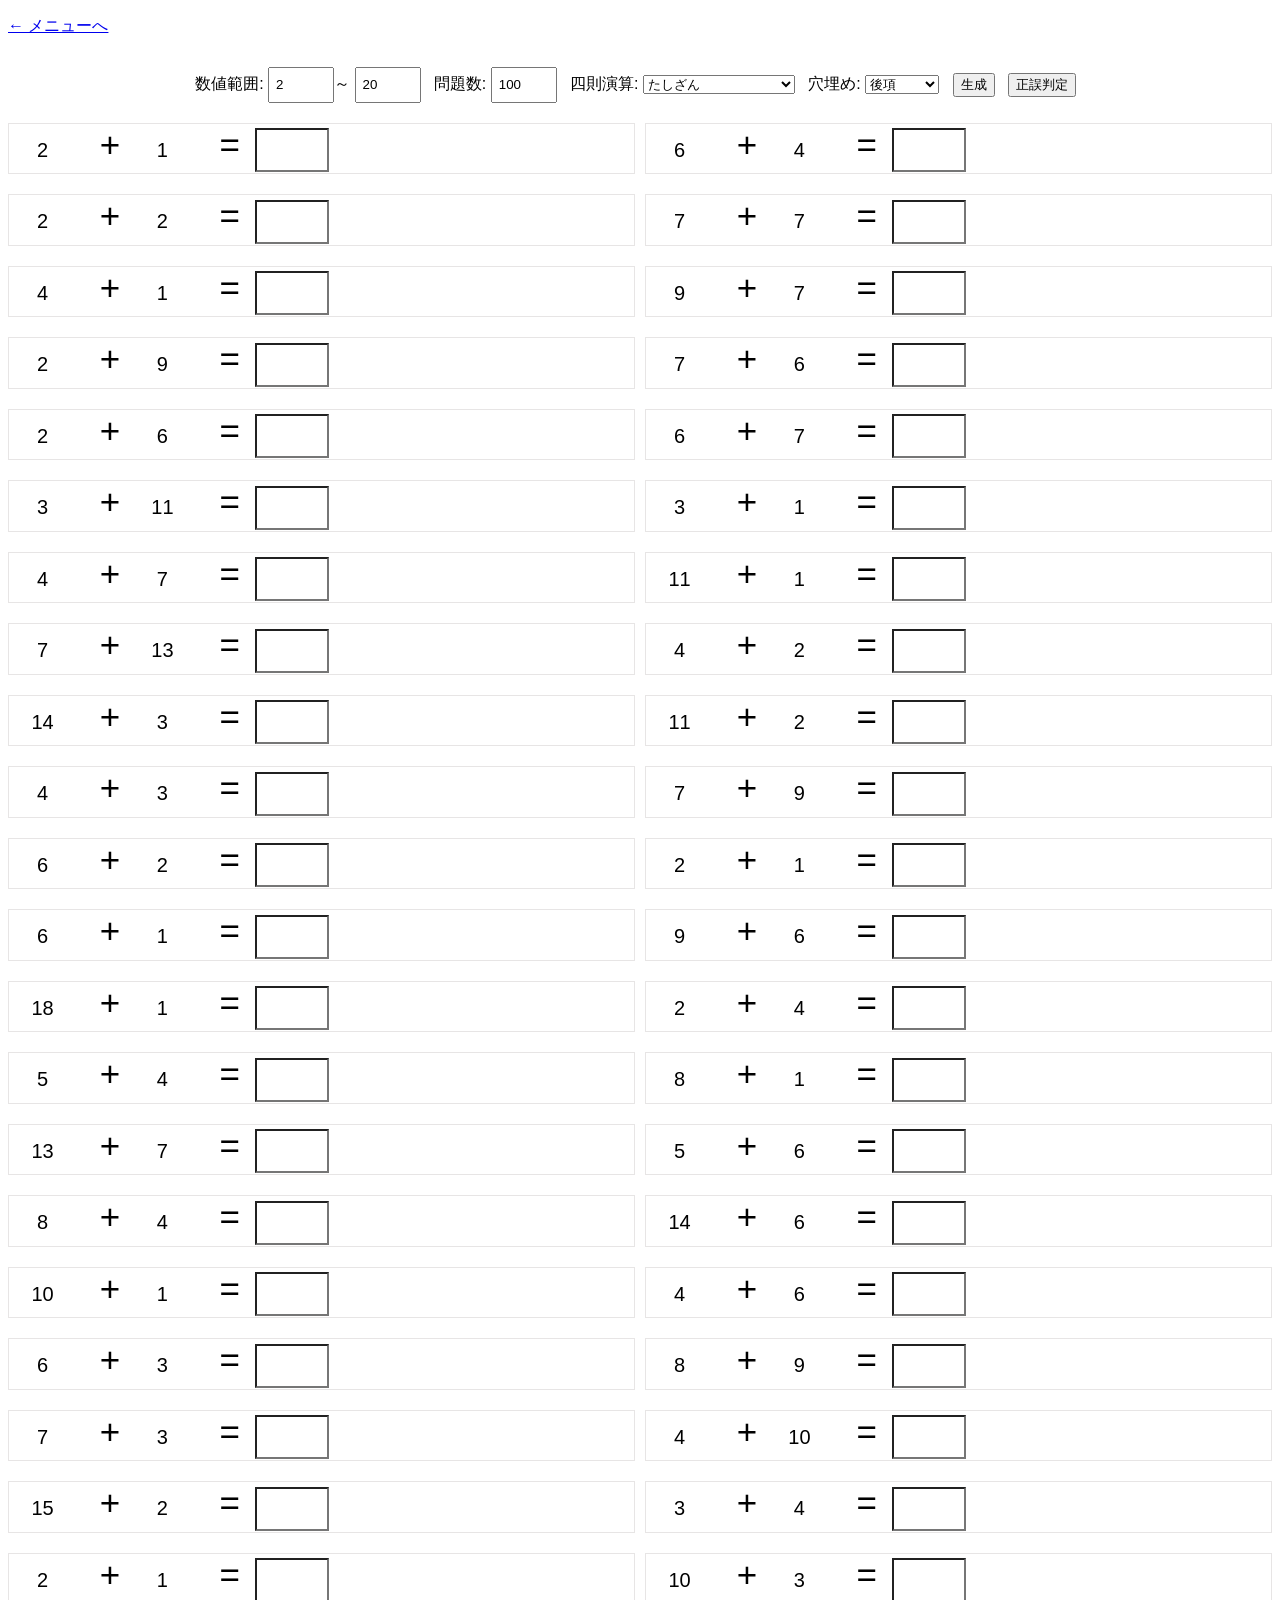
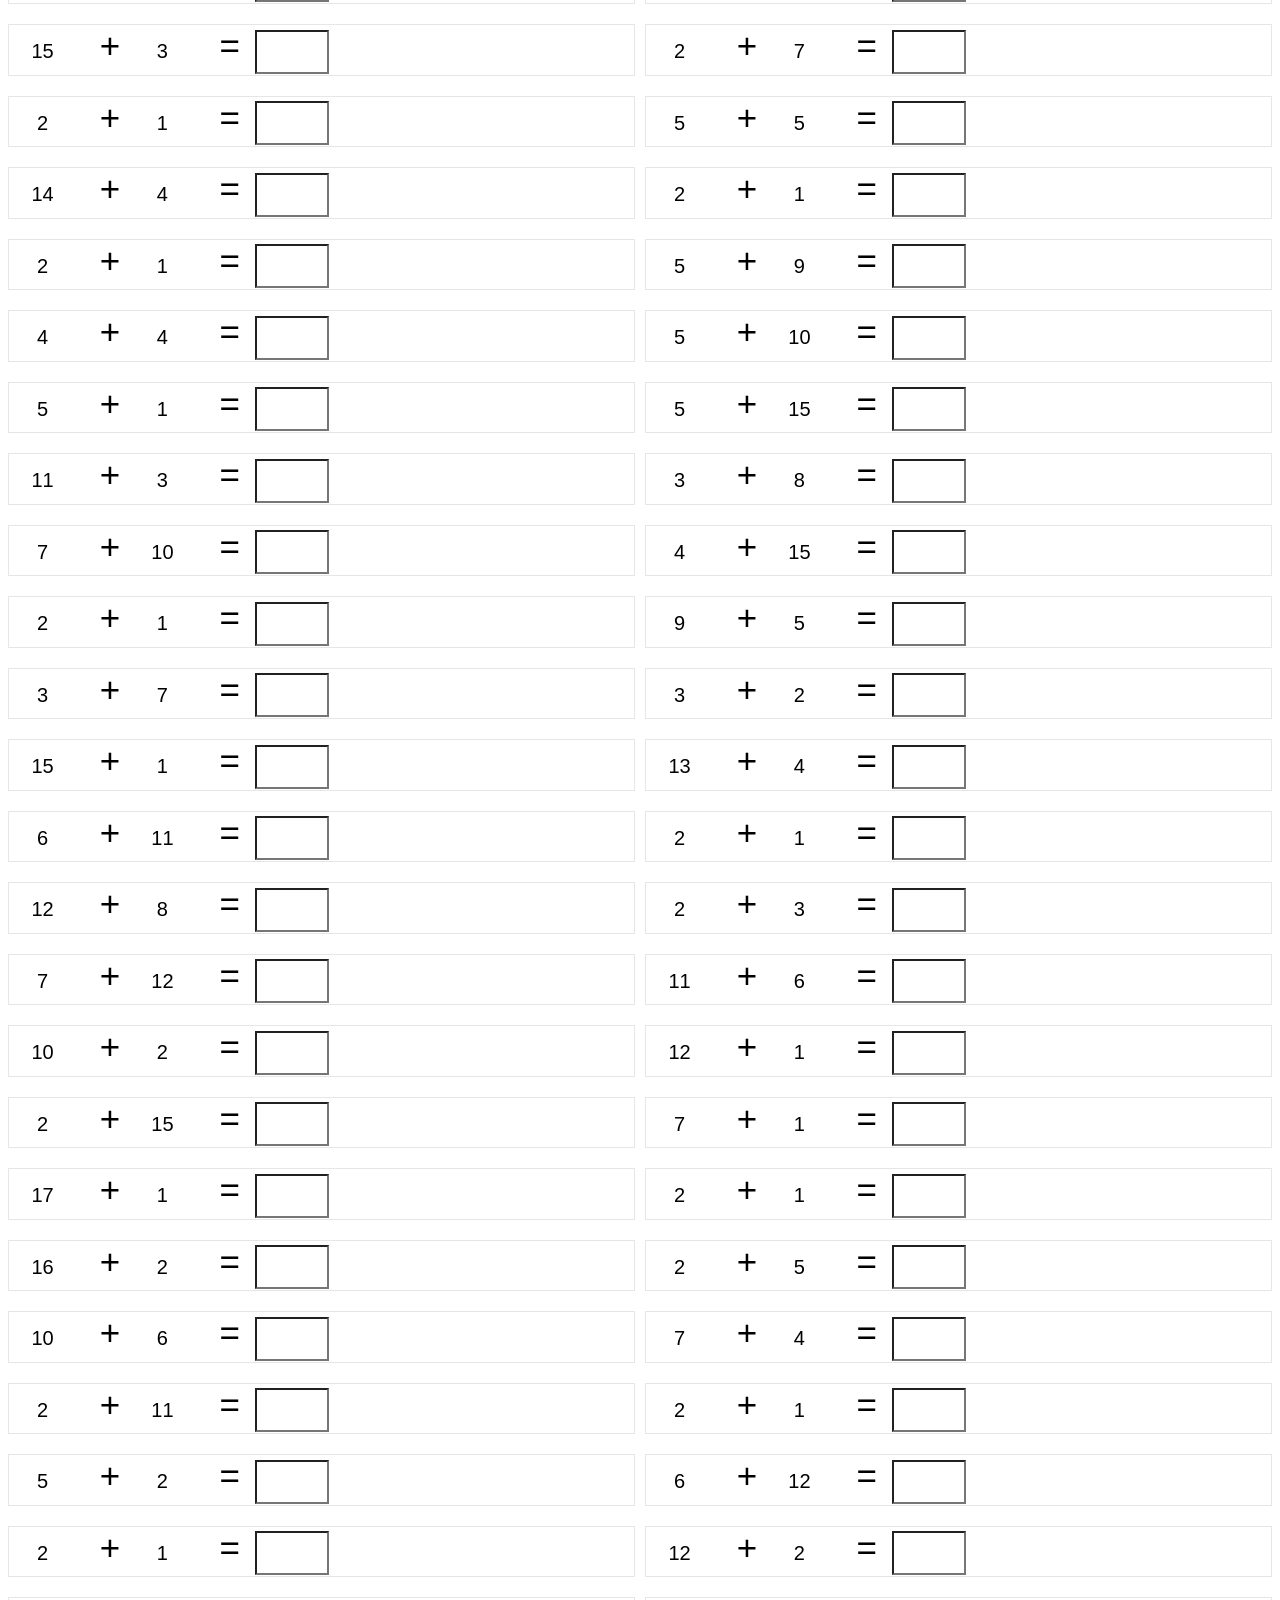
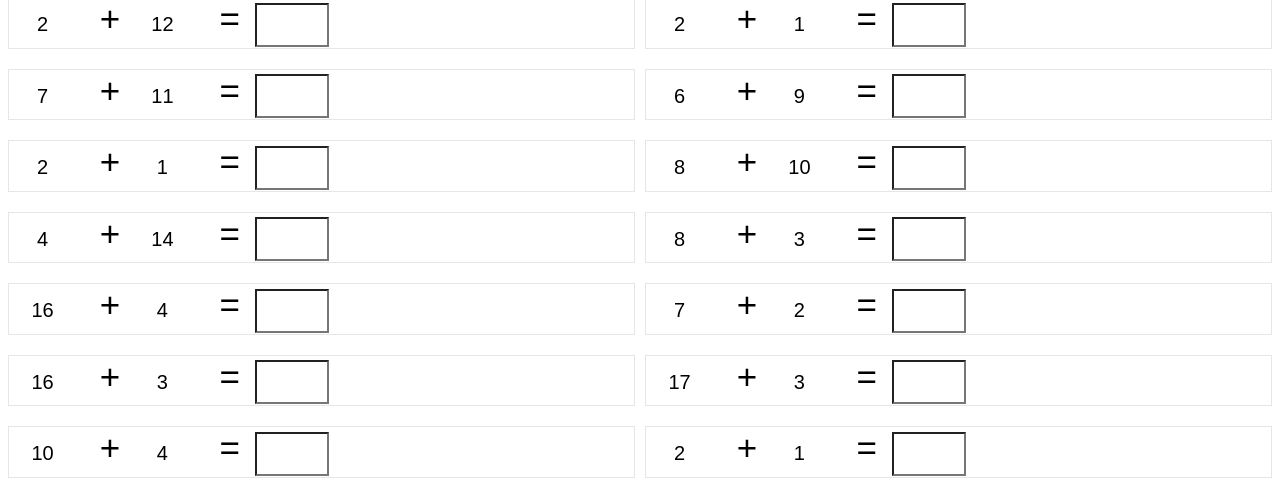
==== 02_math/02.math.html @ 9d425606 "Initial commit: restructure kids study pages and prepare GitHub Pages deploy Flatten per-feature fol" ====
<!DOCTYPE html>
<html lang="ja">
<head>
    <meta charset="UTF-8">
    <meta name="viewport" content="width=device-width, initial-scale=1.0">
    <title>数式問題生成器</title>
    <link rel="stylesheet" href="./02.math.css">
    <script src="../shared/js/jquery-3.7.1.min.js"></script>
    <script src="./02.math.js"></script>

</head>
<body>
    <p class="print_none"><a href="../index.html">← メニューへ</a></p>
    <form id="form" class="print_none">
        <label for="min">数値範囲:</label>
        <input type="number" id="min" name="min" required placeholder="min" value="2" class="setting">～
        <input type="number" id="max" name="max" required placeholder="max" value="20" class="setting">&nbsp;&nbsp;

        <label for="count">問題数:</label>
        <input type="number" id="count" name="count" required value="100" class="setting">&nbsp;&nbsp;
        
        <label for="operator">四則演算:</label>
        <select id="operator" name="operator" required>
            <option value="+">たしざん</option>
            <option value="-">ひきざん</option>
            <option value="×1">かけざん</option>
            <option value="×2">かけざん(九九) 未実装</option>
            <option value="÷">わりざん</option>
        </select>&nbsp;&nbsp;

        <!-- <label for="min">数値範囲(割り算の前項):</label>
        <input type="number" id="minDiv" name="minDiv" required placeholder="min" value="50" class="setting">～
        <input type="number" id="maxDiv" name="maxDiv" required placeholder="max" value="100" class="setting">&nbsp;&nbsp; -->

        <label for="column">穴埋め:</label>
        <select id="column" name="column" required>
            <option value="A">前項</option>
            <option value="B">中項</option>
            <option value="C" selected>後項</option>
            <option value="ABC">ランダム</option>
        </select>&nbsp;&nbsp;

<button type="button" onclick="generateProblems()" tabindex="1">生成</button>&nbsp;&nbsp;
<button type="button" onclick="checkAnswers()">正誤判定</button>&nbsp;&nbsp;
    </form>

    <div id="problems"></div>
</body>
<script>generateProblems();</script>

</html>
---- 02_math/02.math.css ----
body {
    font-family: Arial, sans-serif;
}

h1 {
    text-align: center;
}

form {
    text-align: center;
    margin-bottom: 20px;
}

#problems {
    width: 100%;
    margin: 0 auto;

    display: flex;
    flex-wrap: wrap; /* 複数行になる場合、次の行に折り返す */
    gap: 10px; /* 各要素の間に余白を追加 */
}

.problem {
    /* display: flex;
    justify-content: center;
    align-items: center;
    margin-bottom: 10px; */

    flex: 1 1 45%; /* 45%の幅で2列表示にする */
    box-sizing: border-box;
    margin-bottom: 10px;
    border: 1px solid #e7e5e5; /* 枠線で問題を囲む */
    /*padding: 10px;*/
    padding: 1px 1px 1px 1px;
}

.problem span,
.problem input[type="number"] {
    display: inline-block;
    width: 60px; /* 各要素の幅を固定 */
    text-align: center;
}

.problem input[type="number"] {
    width: 50px; /* 4桁分の幅 */
    margin: 0 5px;
}


button {
    margin-top: 20px;
}

input[type="number"].box {
    width: 50px; /* テキストボックスの幅 */
    height: 20px; /* テキストボックスの高さ */
    padding: 10px; /* 内側の余白を大きくしてテキストに余裕を持たせる */
    /*border: 3px solid #000;*/ /* 太めの黒い枠線 */
    border-radius: 0; /* 角を丸くせず、四角形にする */
    font-size: 20px; /* テキストサイズ */
}

input[type="number"].setting {
    width: 50px; /* テキストボックスの幅 */
    height: 20px; /* テキストボックスの高さ */
    padding: 6px; /* 内側の余白を大きくしてテキストに余裕を持たせる */
}

.problem .no-border {
    border: none;
}
.problem:not(input) {
    font-size: 35px;
}

@media print{
    .print_none{
        opacity: 0;
        page-break-inside: avoid;
        page-break-after: avoid;
        page-break-before: avoid;
    }
    
    #problems {
        margin-top: -95px;
    }
     
}
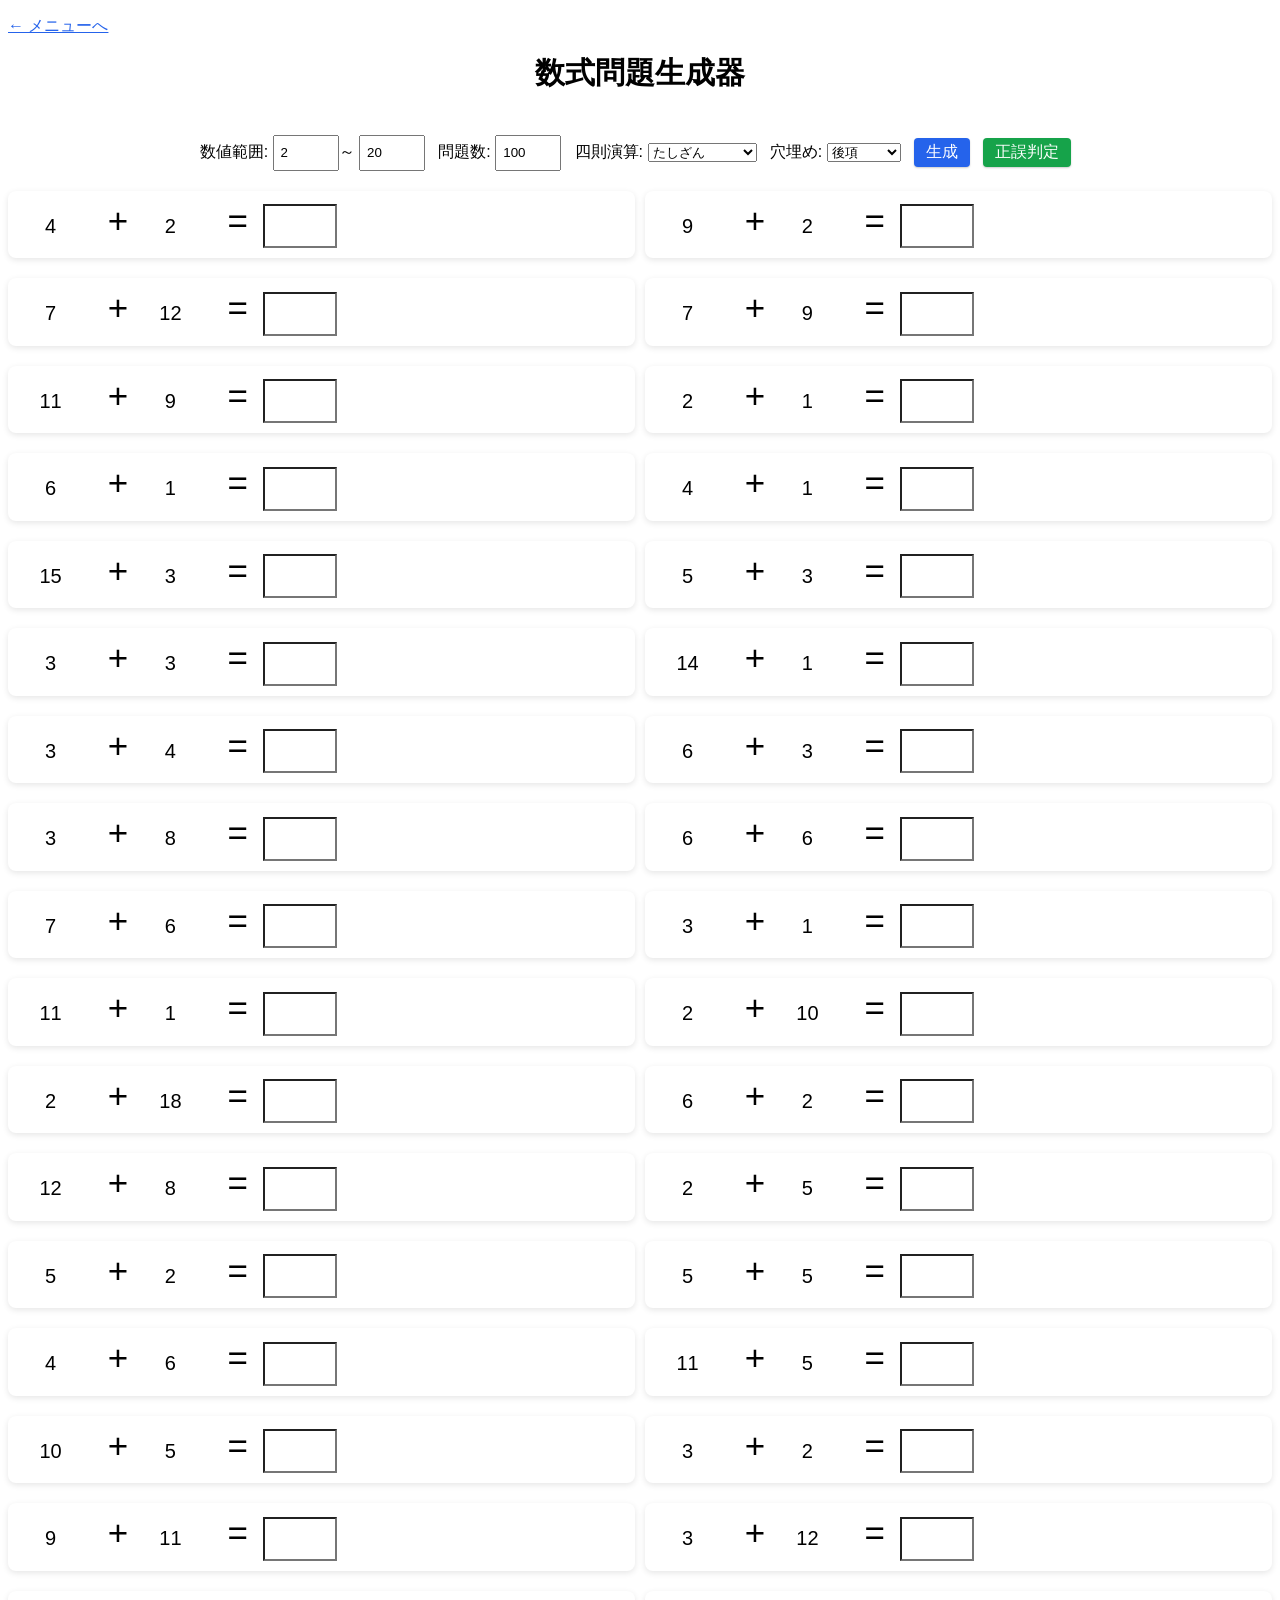
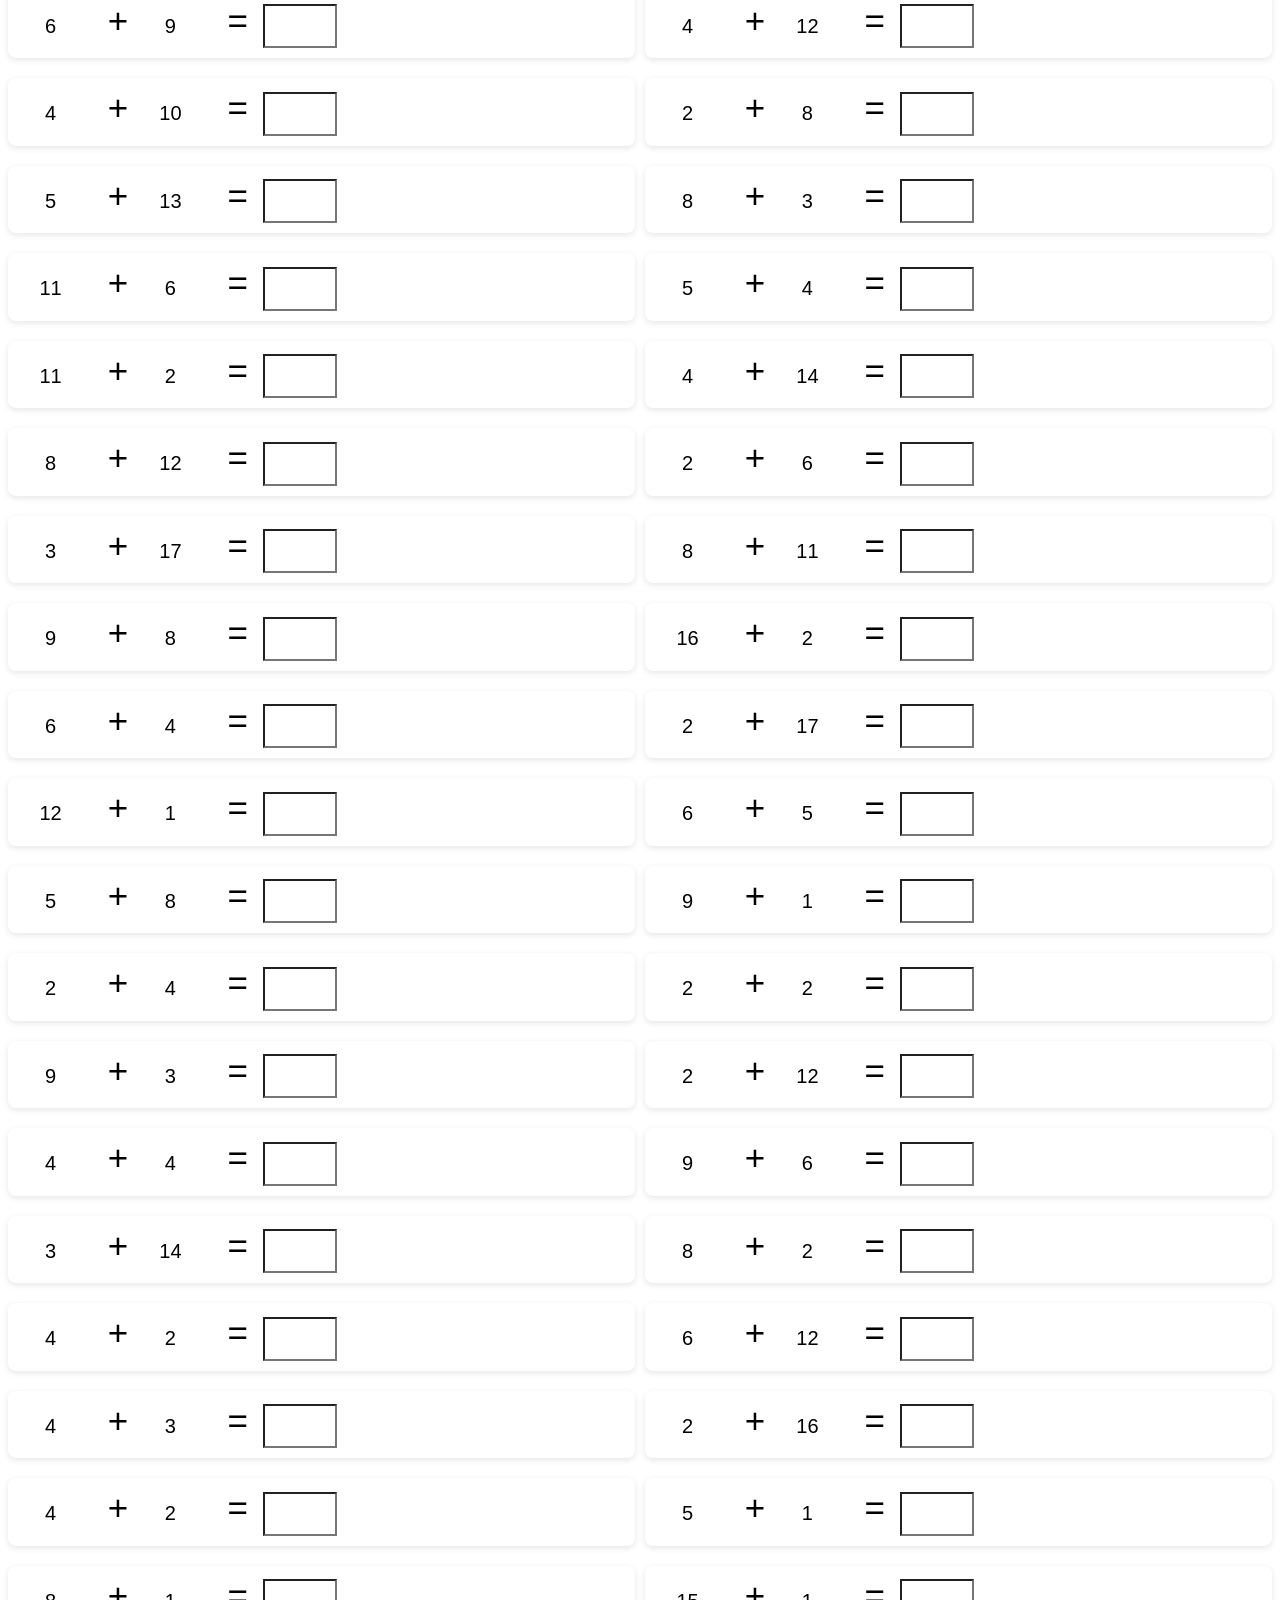
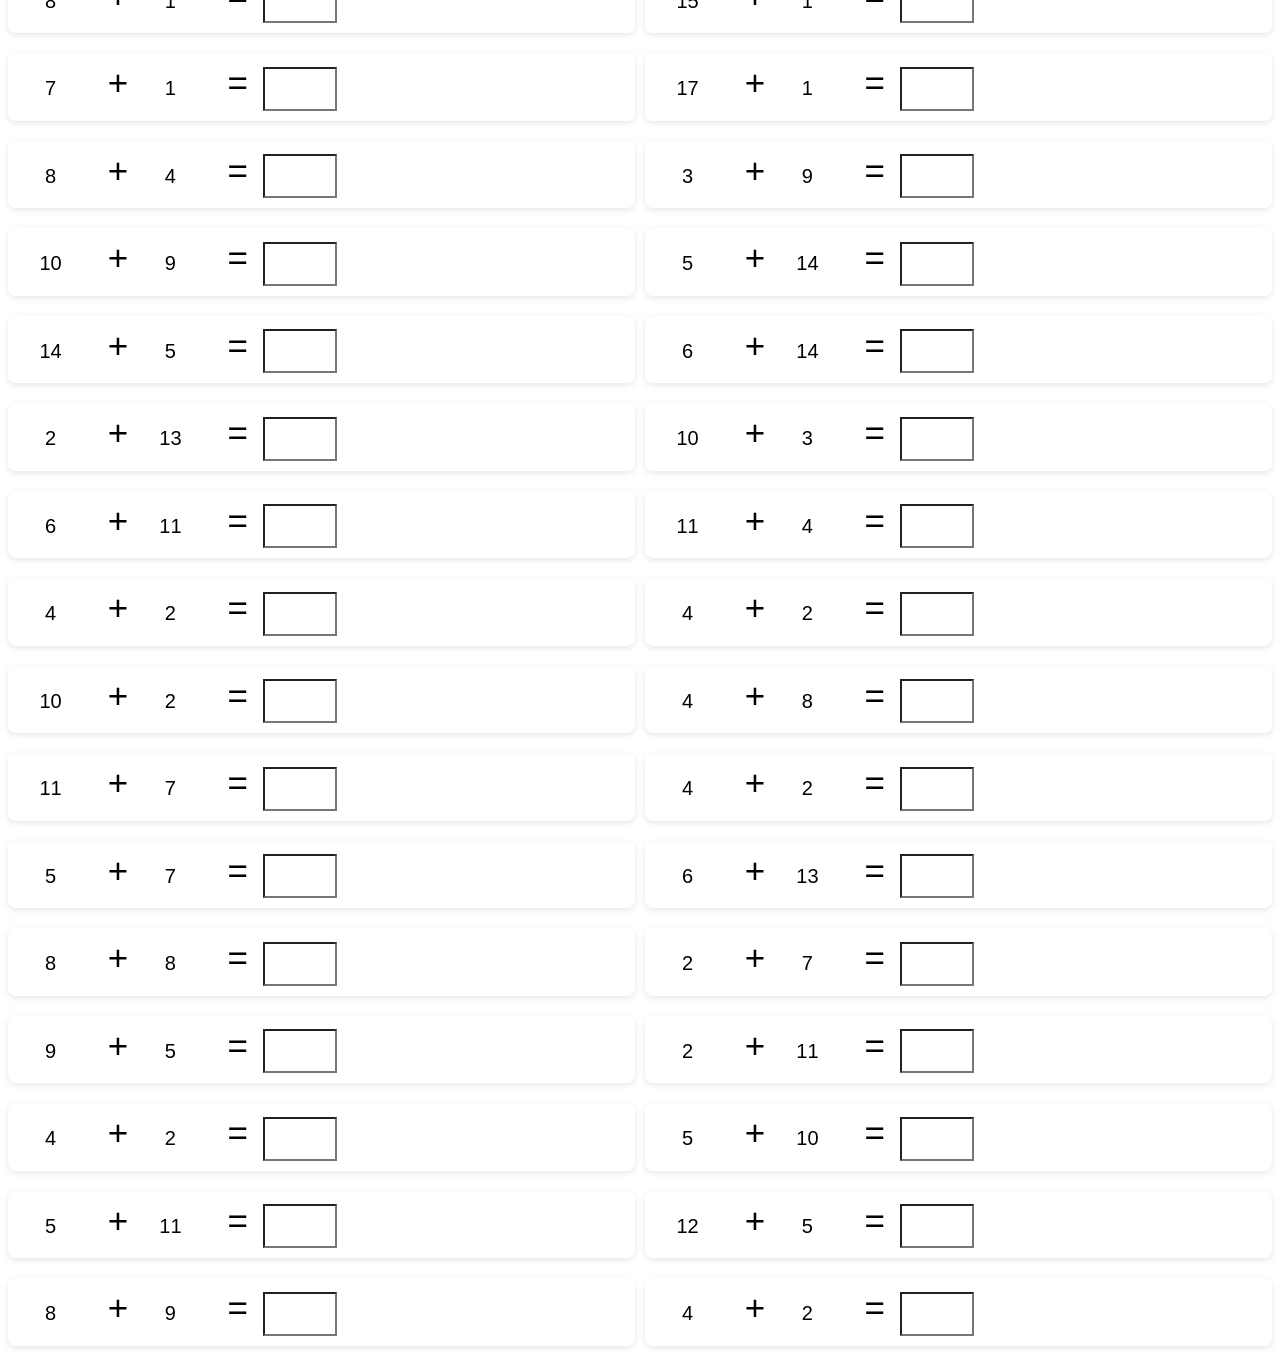
==== commit b352b848: "githubpageに変更" ====
--- a/02_math/02.math.html
+++ b/02_math/02.math.html
@@ -10,7 +10,8 @@
 
 </head>
 <body>
-    <p class="print_none"><a href="../index.html">← メニューへ</a></p>
+    <p class="print_none"><a href="../index.html" class="back-link">← メニューへ</a></p>
+    <h1 class="print_none">数式問題生成器</h1>
     <form id="form" class="print_none">
         <label for="min">数値範囲:</label>
         <input type="number" id="min" name="min" required placeholder="min" value="2" class="setting">～
@@ -23,8 +24,8 @@
         <select id="operator" name="operator" required>
             <option value="+">たしざん</option>
             <option value="-">ひきざん</option>
-            <option value="×1">かけざん</option>
-            <option value="×2">かけざん(九九) 未実装</option>
+            <option value="x1">かけざん</option>
+            <option value="x2">かけざん(九九)</option>
             <option value="÷">わりざん</option>
         </select>&nbsp;&nbsp;
 
@@ -40,8 +41,8 @@
             <option value="ABC">ランダム</option>
         </select>&nbsp;&nbsp;
 
-<button type="button" onclick="generateProblems()" tabindex="1">生成</button>&nbsp;&nbsp;
-<button type="button" onclick="checkAnswers()">正誤判定</button>&nbsp;&nbsp;
+<button type="button" class="btn btn-primary" onclick="generateProblems()" tabindex="1">生成</button>&nbsp;&nbsp;
+<button type="button" class="btn btn-success" onclick="checkAnswers()">正誤判定</button>&nbsp;&nbsp;
     </form>
 
     <div id="problems"></div>
--- a/02_math/02.math.css
+++ b/02_math/02.math.css
@@ -4,6 +4,14 @@
 
 h1 {
     text-align: center;
+    font-size: 1.875rem;
+    font-weight: 700;
+    margin: 0.5rem 0 1.5rem;
+}
+
+.back-link {
+    color: #2563eb; /* blue-600 */
+    text-decoration: underline;
 }
 
 form {
@@ -29,9 +37,10 @@
     flex: 1 1 45%; /* 45%の幅で2列表示にする */
     box-sizing: border-box;
     margin-bottom: 10px;
-    border: 1px solid #e7e5e5; /* 枠線で問題を囲む */
-    /*padding: 10px;*/
-    padding: 1px 1px 1px 1px;
+    background: white;
+    border-radius: 0.5rem;
+    box-shadow: 0 2px 6px rgba(0, 0, 0, 0.1); /* カード風の影で問題を囲む */
+    padding: 10px;
 }
 
 .problem span,
@@ -49,6 +58,32 @@
 
 button {
     margin-top: 20px;
+}
+
+.btn {
+    color: white;
+    border: none;
+    border-radius: 0.25rem;
+    padding: 0.25rem 0.75rem;
+    font-size: 1rem;
+    box-shadow: 0 1px 2px rgba(0, 0, 0, 0.2);
+    cursor: pointer;
+}
+
+.btn-primary {
+    background-color: #2563eb; /* blue-600 */
+}
+
+.btn-primary:hover {
+    background-color: #1d4ed8; /* blue-700 */
+}
+
+.btn-success {
+    background-color: #16a34a; /* green-600 */
+}
+
+.btn-success:hover {
+    background-color: #15803d; /* green-700 */
 }
 
 input[type="number"].box {
@@ -75,14 +110,10 @@
 
 @media print{
     .print_none{
-        opacity: 0;
-        page-break-inside: avoid;
-        page-break-after: avoid;
-        page-break-before: avoid;
+        display: none !important;
     }
-    
-    #problems {
-        margin-top: -95px;
+
+    .problem {
+        box-shadow: none;
     }
-     
 }
